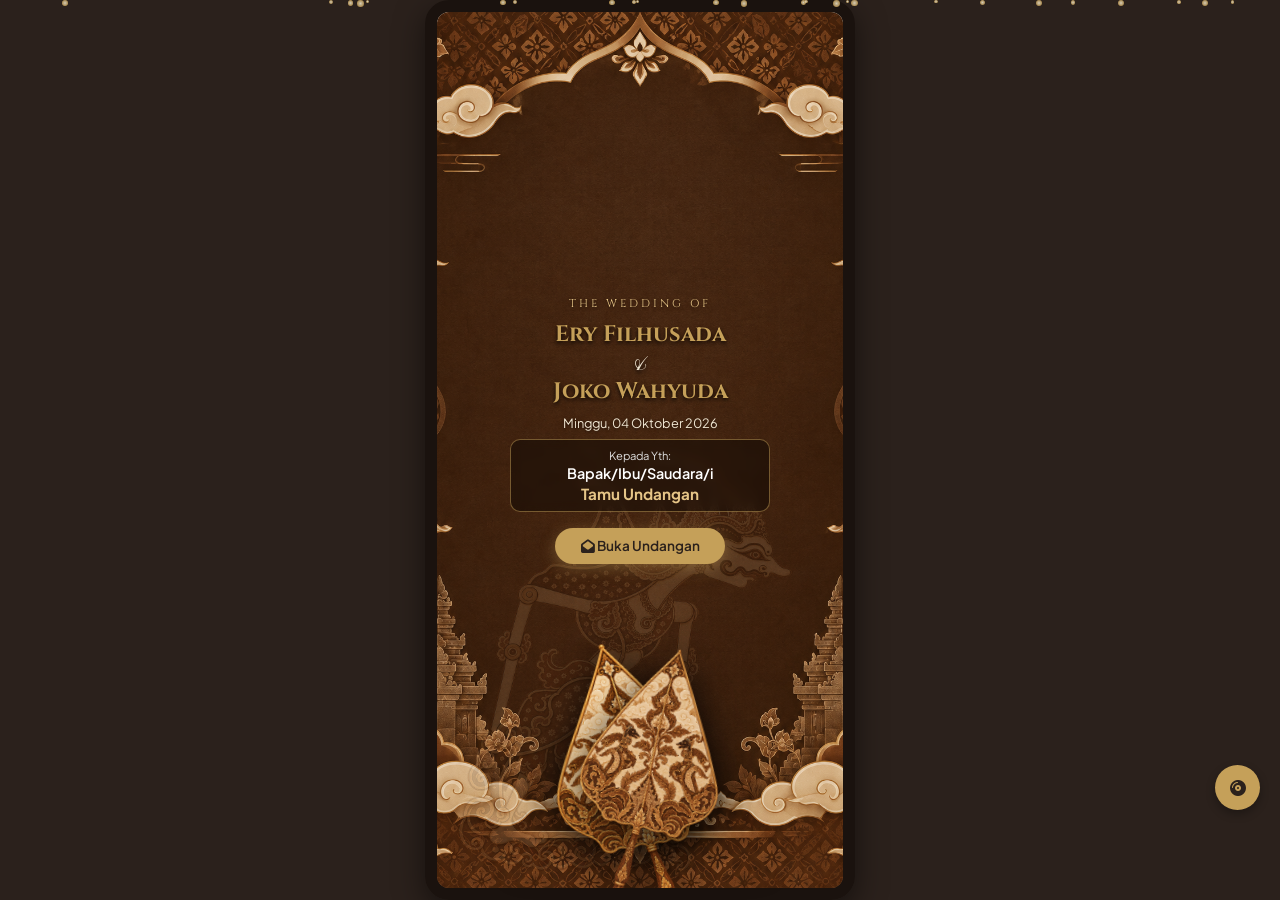
==== index.html @ 7650f7a1 "Add files via upload" ====
<!DOCTYPE html>
<html lang="id">
<head>
    <meta charset="UTF-8">
    <meta name="viewport" content="width=device-width, initial-scale=1.0">
    <title>The Wedding of Ery & Yuda</title>
    <!-- Google Fonts -->
    <link href="https://fonts.googleapis.com/css2?family=Cinzel:wght@400;600;700&family=Pinyon+Script&family=Plus+Jakarta+Sans:wght@300;400;500;600&display=swap" rel="stylesheet">
    <!-- FontAwesome Icons -->
    <link rel="stylesheet" href="https://cdnjs.cloudflare.com/ajax/libs/font-awesome/6.4.0/css/all.min.css">
    
    <!-- CSS Links -->
    <link rel="stylesheet" href="css/style.css">
    <link rel="stylesheet" href="css/animation.css">
    <link rel="stylesheet" href="css/responsive.css">
    <style>
        /* Animasi Masuk Otomatis yang Simpel & Indah */
        @keyframes autoFadeUp {
            from {
                opacity: 0;
                transform: translateY(25px);
            }
            to {
                opacity: 1;
                transform: translateY(0);
            }
        }
        .auto-anim {
            animation: autoFadeUp 1s ease-out forwards;
        }
    </style>
</head>
<body class="gate-closed">

    <div class="gold-dust-container" id="goldDustContainer"></div>

    <div class="phone-container" id="mainContainer">
        
        <!-- COVER / HALAMAN UTAMA -->
        <div id="cover">
            <div class="cover-content">
                <p class="anim-title auto-anim" style="font-family: 'Cinzel', serif; letter-spacing: 3px; font-size: 0.7rem; color: #e6c587; text-shadow: 0 1px 3px rgba(0,0,0,0.5);">THE WEDDING OF</p>
                
                <div class="couple-name-box">
                    <div class="groom anim-groom auto-anim">Ery Filhusada</div>
                    <div class="connector anim-connector">&</div>
                    <div class="bride anim-bride auto-anim">Joko Wahyuda</div>
                </div>

                <p class="anim-date auto-anim" style="font-size: 0.8rem; color: #f0e6d2; margin-top: 0.1rem; text-shadow: 0 1px 3px rgba(0,0,0,0.5);">Minggu, 04 Oktober 2026</p>
                
                <div class="guest-box anim-guest auto-anim">
    <p style="font-size: 0.7rem; color: #ddd;">Kepada Yth:</p>
    <p style="font-size: 0.9rem; font-weight: 600; color: #fff; margin-top: 0.1rem;">Bapak/Ibu/Saudara/i</p>
    <p style="font-size: 0.95rem; font-weight: 700; color: #e6c587; margin-top: 0.1rem;" id="guest-name">Tamu Undangan</p>
</div>

                <button class="btn-gold anim-btn auto-anim" onclick="openInvitation()" style="position: relative; z-index: 10; padding: 0.6rem 1.6rem; font-size: 0.85rem; margin-top: 0.5rem;">
                    <i class="fa-solid fa-envelope-open"></i> Buka Undangan
                </button>
            </div>

            <!-- Kipas Kayon di Bawah Cover -->
            <div class="cover-fan-container">
                <div class="fan-wrapper fan-left-wrap">
                    <img src="assets/kipas-kayon-kiri.png" alt="Kipas Kayon Kiri" class="fan-img">
                </div>
                <div class="fan-wrapper fan-right-wrap">
                    <img src="assets/kipas-kayon-kanan.png" alt="Kipas Kayon Kanan" class="fan-img">
                </div>
            </div>

            <img src="assets/wayang.png" alt="Wayang Kulit" class="cover-wayang">
        </div>

        <!-- HERO SECTION -->
        <section class="hero-section fade-in" id="home">
            <div class="hero-kayon-top">
                <img src="assets/kayon.png" alt="Kayon Wayang" class="kayon-img">
            </div>

            <div class="cloud-top"></div>

            <div class="hero-content">
                <p class="auto-anim" style="font-family: 'Cinzel', serif; color: var(--secondary-color); font-size: 0.75rem; letter-spacing: 2px; margin-bottom: 0.3rem;">The Wedding of</p>
                <h2 class="shimmer-gold" style="font-family: 'Cinzel', serif; font-size: 1.8rem; color: var(--primary-color); font-weight: 700; margin-bottom: 0.3rem;">Ery & Yuda</h2>
                <p class="auto-anim" style="font-size: 0.85rem; color: var(--text-light); margin-bottom: 1rem;">Minggu, 04 Oktober 2026</p>
                
                <button class="btn-save-date auto-anim" onclick="document.getElementById('countdown-section').scrollIntoView({ behavior: 'smooth' })">
                    <i class="fa-regular fa-calendar-check"></i> Save The Date
                </button>
            </div>

            <div class="hero-wayang-bottom">
                <img src="assets/wayang.png" alt="Wayang Bawah" class="wayang-bot-img">
            </div>
        </section>


        <!-- COUPLE SECTION -->
        <section class="nav-item" id="couple">
            <div class="content-wrapper">
                <div style="margin-bottom: 1.2rem;">
                    <p class="anim-fade auto-anim" style="font-family: 'Cinzel', serif; font-size: 0.85rem; color: var(--secondary-color); margin-bottom: 0.4rem;">Assalamu'alaikum Wr. Wb</p>
                    <p class="anim-fade auto-anim" style="font-size: 0.75rem; color: var(--text-light); max-width: 300px; margin: 0 auto; line-height: 1.4;">
                        Tanpa mengurangi rasa hormat, kami mengundang Bapak/Ibu/Saudara/i serta kerabat sekalian untuk menghadiri acara pernikahan kami.
                    </p>
                </div>

                <!-- MEMPELAI WANITA -->
                <div class="couple-card auto-anim" style="margin-bottom: 1.2rem;">
                    <div class="couple-img-box" style="width: 90px; height: 120px; margin: 0 auto 0.6rem; border-radius: 6px; overflow: hidden; border: 2px solid var(--secondary-color); box-shadow: 0 4px 10px rgba(0,0,0,0.15);">
                        <img src="assets/bride.png" alt="Ery Filhusada" style="width: 100%; height: 100%; object-fit: cover;">
                    </div>
                    <h3 class="shimmer-gold" style="font-family: 'Cinzel', serif; font-size: 1.15rem; color: var(--primary-color); margin-bottom: 0.2rem;">Ery Filhusada</h3>
                    <p style="font-size: 0.75rem; color: var(--text-light); max-width: 260px; margin: 0 auto; line-height: 1.3;">
                        Putri Dari Bapak Iswandi (Si'is) dan Ibu Armiati
                    </p>
                </div>

                <div class="auto-anim" style="font-family: 'Cinzel', serif; font-size: 1.1rem; color: var(--secondary-color); margin: 0.5rem 0;">&amp;</div>

                <!-- MEMPELAI PRIA -->
                <div class="couple-card auto-anim" style="margin-bottom: 1rem;">
                    <div class="couple-img-box" style="width: 90px; height: 120px; margin: 0 auto 0.6rem; border-radius: 6px; overflow: hidden; border: 2px solid var(--secondary-color); box-shadow: 0 4px 10px rgba(0,0,0,0.15);">
                        <img src="assets/groom.png" alt="Joko Wahyuda" style="width: 100%; height: 100%; object-fit: cover;">
                    </div>
                    <h3 class="shimmer-gold" style="font-family: 'Cinzel', serif; font-size: 1.15rem; color: var(--primary-color); margin-bottom: 0.2rem;">Joko Wahyuda</h3>
                    <p style="font-size: 0.75rem; color: var(--text-light); max-width: 260px; margin: 0 auto; line-height: 1.3;">
                        Putra Dari Bapak Sido dan Ibu Janem (Almh)
                    </p>
                </div>
            </div>
        </section>

         <!-- QUOTE SECTION -->
        <section class="event-card floating-ornament" id="quote-section" style="display: flex; flex-direction: column; align-items: center; justify-content: center; min-height: 100vh; padding: 4rem 1.5rem; text-align: center; background: url('assets/background.png') center/cover no-repeat;">
            
            <div class="auto-anim" style="margin-bottom: -10px; z-index: 2;">
                <img src="assets/wayang-atas.png" alt="Ornamen Wayang" style="width: 150px; height: auto;">
            </div>

            <div class="auto-anim" style="background: rgba(255, 255, 255, 0.85); border: 1.5px solid var(--secondary-color); border-radius: 8px; padding: 1.8rem 1.2rem; box-shadow: 0 4px 15px rgba(0,0,0,0.1); max-width: 320px; width: 100%; position: relative;">
                <p class="anim-fade" style="font-size: 0.75rem; color: var(--text-dark); line-height: 1.5; font-style: italic; margin-bottom: 0.8rem;">
                    "Dan di antara tanda-tanda (kebesaran)-Nya ialah Dia menciptakan pasangan untukmu dari jenismu sendiri, agar kamu cenderung dan merasa tenteram kepadanya, dan Dia menjadikan di antaramu rasa kasih dan sayang. Sesungguhnya pada yang demikian itu benar-benar terdapat tanda-tanda (kebesaran Allah) bagi kaum yang berpikir."
                </p>
                <p style="font-family: 'Cinzel', serif; font-size: 0.8rem; color: var(--secondary-color); font-weight: bold;">
                    (QS. Ar-Rum: 21)
                </p>
            </div>
        </section>

         <!-- KISAH CINTA / OUR JOURNEY SECTION -->
        <section class="event-card floating-ornament" id="journey" style="display: flex; flex-direction: column; align-items: center; justify-content: center; min-height: 100vh; padding: 4rem 1.5rem; text-align: left; background: url('assets/background.png') center/cover no-repeat; position: relative;">
            
            <!-- Judul Atas -->
            <div class="auto-anim" style="text-align: center; margin-bottom: 2.5rem; width: 100%;">
                <p style="font-family: 'Cinzel', serif; font-size: 0.75rem; color: var(--secondary-color); letter-spacing: 2px; margin-bottom: 0.3rem;">OUR JOURNEY</p>
                <h2 class="anim-fade" style="font-family: 'Cinzel', serif; font-size: 1.8rem; color: var(--primary-color); font-weight: normal;">Kisah Cinta</h2>
            </div>

            <!-- Container Timeline -->
            <div class="event-card floating-ornament" style="position: relative; width: 100%; max-width: 340px; padding-left: 20px;">
                
                <!-- Garis Vertikal Timeline -->
                <div style="position: absolute; left: 68px; top: 10px; bottom: 10px; width: 1.5px; background: rgba(139, 111, 71, 0.4);"></div>

                <!-- Item 1: 2019 -->
                <div style="display: flex; align-items: flex-start; margin-bottom: 2rem; position: relative;">
                    <div style="width: 50px; font-family: 'Cinzel', serif; font-size: 0.85rem; color: var(--secondary-color); font-weight: bold; padding-top: 2px;">
                        2020
                    </div>
                    <div style="width: 12px; height: 12px; background: var(--secondary-color); border-radius: 50%; margin: 4px 14px 0 6px; box-shadow: 0 0 0 3px rgba(139, 111, 71, 0.2); z-index: 2;"></div>
                    <div style="flex: 1;">
                        <h3 style="font-family: 'Cinzel', serif; font-size: 1rem; color: var(--primary-color); margin-bottom: 0.2rem;">Pertemuan Pertama</h3>
                        <p style="font-size: 0.75rem; color: var(--text-dark); line-height: 1.4;">Pertemuan awal yang menjadi awal mula jalinan cerita kami.</p>
                    </div>
                </div>

                <!-- Item 2: 2021 -->
                <div style="display: flex; align-items: flex-start; margin-bottom: 2rem; position: relative;">
                    <div style="width: 50px; font-family: 'Cinzel', serif; font-size: 0.85rem; color: var(--secondary-color); font-weight: bold; padding-top: 2px;">
                        2022
                    </div>
                    <div style="width: 12px; height: 12px; background: var(--secondary-color); border-radius: 50%; margin: 4px 14px 0 6px; box-shadow: 0 0 0 3px rgba(139, 111, 71, 0.2); z-index: 2;"></div>
                    <div style="flex: 1;">
                        <h3 style="font-family: 'Cinzel', serif; font-size: 1rem; color: var(--primary-color); margin-bottom: 0.2rem;">Menjalin Hubungan</h3>
                        <p style="font-size: 0.75rem; color: var(--text-dark); line-height: 1.4;">Memutuskan untuk berkomitmen dan berjalan bersama menghadapi harinya.</p>
                    </div>
                </div>

                <!-- Item 3: 2025 -->
                <div style="display: flex; align-items: flex-start; margin-bottom: 2rem; position: relative;">
                    <div style="width: 50px; font-family: 'Cinzel', serif; font-size: 0.85rem; color: var(--secondary-color); font-weight: bold; padding-top: 2px;">
                        2025
                    </div>
                    <div style="width: 12px; height: 12px; background: var(--secondary-color); border-radius: 50%; margin: 4px 14px 0 6px; box-shadow: 0 0 0 3px rgba(139, 111, 71, 0.2); z-index: 2;"></div>
                    <div style="flex: 1;">
                        <h3 style="font-family: 'Cinzel', serif; font-size: 1rem; color: var(--primary-color); margin-bottom: 0.2rem;">Lamaran</h3>
                        <p style="font-size: 0.75rem; color: var(--text-dark); line-height: 1.4;">Momen berharga saat niat suci diutarakan di hadapan kedua keluarga.</p>
                    </div>
                </div>

                <!-- Item 4: 2026 -->
                <div style="display: flex; align-items: flex-start; position: relative;">
                    <div style="width: 50px; font-family: 'Cinzel', serif; font-size: 0.85rem; color: var(--secondary-color); font-weight: bold; padding-top: 2px;">
                        2026
                    </div>
                    <div style="width: 12px; height: 12px; background: var(--secondary-color); border-radius: 50%; margin: 4px 14px 0 6px; box-shadow: 0 0 0 3px rgba(139, 111, 71, 0.2); z-index: 2;"></div>
                    <div style="flex: 1;">
                        <h3 style="font-family: 'Cinzel', serif; font-size: 1rem; color: var(--primary-color); margin-bottom: 0.2rem;">Pernikahan</h3>
                        <p style="font-size: 0.75rem; color: var(--text-dark); line-height: 1.4;">Mengikat janji suci dan memulai babak kehidupan baru bersama.</p>
                    </div>
                </div>

            </div>
        </section>

        <!-- COUNTDOWN & DETAIL ACARA SECTION -->
        <section class="event-card floating-ornament" id="countdown-section" style="display: flex; flex-direction: column; align-items: center; justify-content: center; min-height: 100vh; padding: 4rem 1.5rem; text-align: center; background: url('assets/background.png') center/cover no-repeat; position: relative;">
            
            <div class="auto-anim" style="font-family: 'Cinzel', serif; font-size: 1.2rem; color: var(--primary-color); margin-bottom: 1.5rem; letter-spacing: 1px;">
                MENUJU HARI BAHAGIA
            </div>

            <!-- Kotak Countdown -->
            <div class="auto-anim" style="display: flex; gap: 8px; margin-bottom: 2rem;">
                <div style="background: #5a3e2b; color: #fff; padding: 10px 12px; border-radius: 6px; min-width: 55px; box-shadow: 0 4px 10px rgba(0,0,0,0.1);">
                    <div style="font-size: 1.1rem; font-weight: bold; font-family: monospace;" id="days">---</div>
                    <div style="font-size: 0.55rem; letter-spacing: 0.5px; margin-top: 2px;">HARI</div>
                </div>
                <div style="background: #5a3e2b; color: #fff; padding: 10px 12px; border-radius: 6px; min-width: 55px; box-shadow: 0 4px 10px rgba(0,0,0,0.1);">
                    <div style="font-size: 1.1rem; font-weight: bold; font-family: monospace;" id="hours">--</div>
                    <div style="font-size: 0.55rem; letter-spacing: 0.5px; margin-top: 2px;">JAM</div>
                </div>
                <div style="background: #5a3e2b; color: #fff; padding: 10px 12px; border-radius: 6px; min-width: 55px; box-shadow: 0 4px 10px rgba(0,0,0,0.1);">
                    <div style="font-size: 1.1rem; font-weight: bold; font-family: monospace;" id="minutes">--</div>
                    <div style="font-size: 0.55rem; letter-spacing: 0.5px; margin-top: 2px;">MENIT</div>
                </div>
                <div style="background: #5a3e2b; color: #fff; padding: 10px 12px; border-radius: 6px; min-width: 55px; box-shadow: 0 4px 10px rgba(0,0,0,0.1);">
                    <div style="font-size: 1.1rem; font-weight: bold; font-family: monospace;" id="seconds">--</div>
                    <div style="font-size: 0.55rem; letter-spacing: 0.5px; margin-top: 2px;">DETIK</div>
                </div>
            </div>

            <!-- KARTU AKAD NIKAH -->
            <div class="event-card floating-ornament" style="background: rgba(255, 255, 255, 0.85); border: 1px solid rgba(139, 111, 71, 0.3); border-radius: 12px; padding: 1.2rem; width: 100%; max-width: 320px; box-shadow: 0 6px 20px rgba(0,0,0,0.08); margin-bottom: 1rem;">
                <div style="font-family: 'Cinzel', serif; font-size: 1rem; color: var(--primary-color); font-weight: bold; margin-bottom: 0.4rem; letter-spacing: 0.5px;">
                    AKAD NIKAH
                </div>
                <div style="font-size: 0.75rem; color: var(--text-dark); margin-bottom: 0.3rem;">
                    Selasa, 29 September 2026
                </div>
                <div style="font-size: 0.7rem; color: var(--text-light); margin-bottom: 0.5rem;">
                    Pukul : 14.00 WIB s/d Selesai
                </div>
                <div style="font-size: 0.7rem; color: var(--text-dark); line-height: 1.4;">
                    Kantor KUA Sungai Salak, Kec. Tempuling
                </div>
            </div>

            <!-- KARTU RESEPSI PERNIKAHAN -->
            <div class="event-card floating-ornament" style="background: rgba(255, 255, 255, 0.85); border: 1px solid rgba(139, 111, 71, 0.3); border-radius: 12px; padding: 1.2rem; width: 100%; max-width: 320px; box-shadow: 0 6px 20px rgba(0,0,0,0.08);">
                <div style="font-family: 'Cinzel', serif; font-size: 1rem; color: var(--primary-color); font-weight: bold; margin-bottom: 0.4rem; letter-spacing: 0.5px;">
                    RESEPSI PERNIKAHAN
                </div>
                <div style="font-size: 0.75rem; color: var(--text-dark); margin-bottom: 0.3rem;">
                    Minggu, 04 Oktober 2026
                </div>
                <div style="font-size: 0.7rem; color: var(--text-light); margin-bottom: 0.5rem;">
                    Pukul : 09.00 WIB s/d Selesai
                </div>
                <div style="font-size: 0.7rem; color: var(--text-dark); line-height: 1.4; margin-bottom: 1rem;">
                    Kediaman Mempelai Wanita<br>
                    Jl. Propilat Parit Mesjid RT.03 RW.04, Desa Mumpa, Kec. Tempuling
                </div>

                <!-- Tombol Google Maps -->
                <a href="https://maps.app.goo.gl/JGfvfYXEowcbEEPYA" target="_blank" style="display: inline-flex; align-items: center; justify-content: center; gap: 6px; background: linear-gradient(135deg, #8b6f47 0%, #634d2c 100%); color: #fff; text-decoration: none; padding: 0.5rem 1rem; border-radius: 20px; font-size: 0.75rem; font-weight: 500; box-shadow: 0 4px 10px rgba(0,0,0,0.15); width: 100%;">
                    <svg style="width: 14px; height: 14px;" fill="none" stroke="currentColor" stroke-width="2" viewBox="0 0 24 24"><path d="M21 10c0 7-9 13-9 13s-9-6-9-13a9 9 0 0 1 18 0z"/><circle cx="12" cy="10" r="3"/></svg>
                    Buka Google Maps
                </a>
            </div>
        </section>

        <!-- AMPLOP DIGITAL SECTION -->
        <section class="nav-item" id="amplop" style="display: flex; flex-direction: column; align-items: center; justify-content: center; min-height: 100vh; padding: 4rem 1.5rem; text-align: center; background: url('assets/background.png') center/cover no-repeat;">
            
            <div class="auto-anim" style="background: linear-gradient(135deg, #8b6f47 0%, #634d2c 100%); color: #fff; padding: 0.7rem 2rem; border-radius: 30px; font-family: 'Cinzel', serif; font-size: 1.1rem; box-shadow: 0 4px 15px rgba(0,0,0,0.15); margin-bottom: 1.2rem; letter-spacing: 1px;">
                Amplop Digital
            </div>

            <p class="auto-anim" style="font-size: 0.75rem; color: var(--text-light); max-width: 300px; margin: 0 auto 1.5rem; line-height: 1.4;">
                Doa restu Anda merupakan karunia yang sangat berarti bagi kami, dan jika memberi adalah ungkapan tanda kasih, Anda dapat memberi kado secara cashless.
            </p>

            <!-- KARTU REKENING 1 (DANA Erys) -->
            <div class="event-card floating-ornament" style="background: rgba(255, 255, 255, 0.9); border: 1px solid rgba(139, 111, 71, 0.3); border-radius: 12px; padding: 1.2rem; width: 100%; max-width: 320px; box-shadow: 0 6px 20px rgba(0,0,0,0.08); margin-bottom: 1rem; position: relative; text-align: left;">
                <div style="display: flex; justify-content: space-between; align-items: center; margin-bottom: 1rem;">
                    <div style="width: 36px; height: 24px; background: #e0d4be; border-radius: 4px; position: relative;">
                        <div style="position: absolute; top: 4px; left: 4px; right: 4px; bottom: 4px; border: 1px solid #bfa782; border-radius: 2px;"></div>
                    </div>
                    <span style="font-family: 'Cinzel', serif; font-weight: bold; font-size: 1.1rem; color: #0066ae; font-style: italic;">DANA</span>
                </div>
                <div style="font-family: monospace; font-size: 1.15rem; font-weight: bold; color: var(--text-dark); margin-bottom: 0.2rem; letter-spacing: 1px;" id="rekening1">
                    082218090455
                </div>
                <div style="font-size: 0.75rem; color: var(--text-light); margin-bottom: 1rem; text-transform: uppercase; letter-spacing: 0.5px;">
                    Ery Filhusada
                </div>
                <button onclick="navigator.clipboard.writeText('082218090455'); alert('Nomor DANA berhasil disalin!');" style="display: flex; align-items: center; gap: 6px; background: #f4f0ea; border: 1px solid #d4c5b9; padding: 6px 12px; border-radius: 6px; font-size: 0.75rem; color: var(--text-dark); cursor: pointer; margin-left: auto;">
                    <svg style="width: 14px; height: 14px;" fill="none" stroke="currentColor" stroke-width="2" viewBox="0 0 24 24"><rect width="8" height="4" x="8" y="2" rx="1" ry="1"/><path d="M16 4h2a2 2 0 0 1 2 2v14a2 2 0 0 1-2 2H6a2 2 0 0 1-2-2V6a2 2 0 0 1 2-2h2"/></svg>
                    Copy
                </button>
            </div>

            <!-- KARTU REKENING 2 (DANA Joko) -->
            <div class="event-card floating-ornament" style="background: rgba(255, 255, 255, 0.9); border: 1px solid rgba(139, 111, 71, 0.3); border-radius: 12px; padding: 1.2rem; width: 100%; max-width: 320px; box-shadow: 0 6px 20px rgba(0,0,0,0.08); margin-bottom: 1.5rem; position: relative; text-align: left;">
                <div style="display: flex; justify-content: space-between; align-items: center; margin-bottom: 1rem;">
                    <div style="width: 36px; height: 24px; background: #e0d4be; border-radius: 4px; position: relative;">
                        <div style="position: absolute; top: 4px; left: 4px; right: 4px; bottom: 4px; border: 1px solid #bfa782; border-radius: 2px;"></div>
                    </div>
                    <span style="font-family: 'Cinzel', serif; font-weight: bold; font-size: 1.1rem; color: #0066ae; font-style: italic;">DANA</span>
                </div>
                <div style="font-family: monospace; font-size: 1.15rem; font-weight: bold; color: var(--text-dark); margin-bottom: 0.2rem; letter-spacing: 1px;" id="rekening2">
                    085165545463
                </div>
                <div style="font-size: 0.75rem; color: var(--text-light); margin-bottom: 1rem; text-transform: uppercase; letter-spacing: 0.5px;">
                    Joko Wahyuda
                </div>
                <button onclick="navigator.clipboard.writeText('085165545463'); alert('Nomor DANA berhasil disalin!');" style="display: flex; align-items: center; gap: 6px; background: #f4f0ea; border: 1px solid #d4c5b9; padding: 6px 12px; border-radius: 6px; font-size: 0.75rem; color: var(--text-dark); cursor: pointer; margin-left: auto;">
                    <svg style="width: 14px; height: 14px;" fill="none" stroke="currentColor" stroke-width="2" viewBox="0 0 24 24"><rect width="8" height="4" x="8" y="2" rx="1" ry="1"/><path d="M16 4h2a2 2 0 0 1 2 2v14a2 2 0 0 1-2 2H6a2 2 0 0 1-2-2V6a2 2 0 0 1 2-2h2"/></svg>
                    Copy
                </button>
            </div>

            <!-- TOMBOL KONFIRMASI WHATSAPP -->
            <a class="event-card floating-ornament" href="https://wa.me/6285165545463?text=Halo%20,%20saya%20ingin%20mengirimkan%20konfirmasi%20hadiah/amplop%20digital%20untuk%20pernikahan%20Ery%20%26%20Joko." target="_blank" style="display: inline-flex; align-items: center; justify-content: center; gap: 8px; background: #25d366; color: #fff; text-decoration: none; padding: 0.75rem 1.5rem; border-radius: 30px; font-size: 0.85rem; font-weight: bold; box-shadow: 0 4px 15px rgba(37,211,102,0.3);">
                <svg style="width: 18px; height: 18px;" fill="currentColor" viewBox="0 0 24 24"><path d="M.057 24l1.687-6.163c-1.041-1.804-1.588-3.849-1.587-5.946.003-6.556 5.338-11.891 11.893-11.891 3.181.001 6.167 1.24 8.413 3.488 2.245 2.248 3.481 5.236 3.48 8.414-.003 6.557-5.338 11.892-11.893 11.892-1.99-.001-3.951-.5-5.688-1.448l-6.305 1.654zm6.597-3.807c1.676.995 3.276 1.591 5.392 1.592 5.448 0 9.886-4.434 9.889-9.885.002-5.462-4.415-9.89-9.881-9.892-5.452 0-9.887 4.434-9.889 9.884-.001 2.225.651 3.891 1.746 5.634l-.999 3.648 3.742-.981zm11.387-5.464c-.074-.124-.272-.198-.57-.347-.297-.149-1.758-.868-2.031-.967-.272-.099-.47-.149-.669.149-.198.297-.768.967-.941 1.165-.173.198-.347.223-.644.074-.297-.149-1.255-.462-2.39-1.475-.883-.788-1.48-1.761-1.653-2.059-.173-.297-.018-.458.13-.606.134-.133.297-.347.446-.521.151-.172.2-.296.3-.495.099-.198.05-.372-.025-.521-.075-.148-.669-1.611-.916-2.206-.242-.579-.487-.501-.669-.51l-.57-.01c-.198 0-.52.074-.792.372s-1.04 1.016-1.04 2.479 1.065 2.876 1.213 3.074c.149.198 2.095 3.2 5.076 4.487.709.306 1.263.489 1.694.626.712.226 1.36.194 1.872.118.571-.085 1.758-.719 2.006-1.413.248-.695.248-1.29.173-1.414z"/></svg>
                Konfirmasi Hadiah via WhatsApp
            </a>
        </section>

        <!-- RSVP & UCAPAN SECTION -->
<section class="fade-in" id="rsvp" style="display: flex; flex-direction: column; align-items: center; justify-content: center; min-height: 100vh; padding: 7rem 1.5rem 4rem; text-align: center; background: url('assets/background-c.png') center/cover no-repeat; position: relative; overflow: hidden;">
            
            <h2 class="auto-anim" style="font-family: 'Cinzel', serif; font-size: 1.5rem; color: var(--primary-color); margin-bottom: 0.5rem; font-weight: normal; font-style: italic;">
                Ucapkan Sesuatu
            </h2>
            <p class="auto-anim" style="font-family: 'Cinzel', serif; font-size: 0.8rem; color: var(--secondary-color); margin-bottom: 1.5rem;">
                Berikan Ucapan &amp; Doa Restu
            </p>

            <!-- Form RSVP (Terhubung ke rsvp.js) -->
            <div class="auto-anim" style="background: rgba(255, 255, 255, 0.85); border: 1px solid rgba(139, 111, 71, 0.3); border-radius: 12px; padding: 1.5rem 1.2rem; width: 100%; max-width: 320px; box-shadow: 0 6px 20px rgba(0,0,0,0.08); text-align: left; margin-bottom: 1.5rem; z-index: 2;">
                
                <form id="rsvp-form">
                    <div style="margin-bottom: 1rem;">
                        <input type="text" id="name" name="name" required placeholder="Nama Kamu" style="width: 100%; padding: 0.7rem 1rem; border: 1px solid #d4c5b9; border-radius: 6px; font-size: 0.8rem; background: #fff; color: var(--text-dark); outline: none; box-sizing: border-box;">
                    </div>

                    <div style="margin-bottom: 1rem;">
                        <textarea rows="4" id="message" name="message" required placeholder="Berikan Ucapan &amp; Doa" style="width: 100%; padding: 0.7rem 1rem; border: 1px solid #d4c5b9; border-radius: 6px; font-size: 0.8rem; background: #fff; color: var(--text-dark); outline: none; resize: none; box-sizing: border-box;"></textarea>
                    </div>

                    <div style="font-size: 0.8rem; color: var(--text-dark); margin-bottom: 0.6rem; font-weight: 500;">
                        Konfirmasi Kehadiran ?
                    </div>
                    
                    <div style="display: flex; gap: 8px; margin-bottom: 1.2rem;">
                        <label style="flex: 1; display: flex; align-items: center; justify-content: center; gap: 6px; border: 1px solid #28a745; padding: 8px; border-radius: 6px; font-size: 0.75rem; color: #28a745; cursor: pointer; background: #fff;">
                            <input type="radio" name="attendance" value="Hadir" checked style="accent-color: #28a745;"> Hadir
                        </label>
                        <label style="flex: 1; display: flex; align-items: center; justify-content: center; gap: 6px; border: 1px solid #dc3545; padding: 8px; border-radius: 6px; font-size: 0.75rem; color: #dc3545; cursor: pointer; background: #fff;">
                            <input type="radio" name="attendance" value="Tidak Hadir" style="accent-color: #dc3545;"> Tidak Hadir
                        </label>
                    </div>

                    <button type="submit" style="width: 100%; background: linear-gradient(135deg, #8b6f47 0%, #634d2c 100%); color: #fff; border: none; padding: 0.75rem; border-radius: 6px; font-family: 'Cinzel', serif; font-size: 0.85rem; cursor: pointer; box-shadow: 0 4px 10px rgba(0,0,0,0.15); letter-spacing: 1px;">
                        Kirim (<span id="wish-count">0</span>)
                    </button>
                </form>
            </div>

            <!-- Kotak Daftar Ucapan Tamu (Guestbook / Wishes List) -->
            <div class="event-card floating-ornament" style="width: 100%; max-width: 320px; z-index: 2;">
                <h3 style="text-align: center; color: var(--primary-color); font-family: 'Cinzel', serif; font-size: 1rem; margin-bottom: 12px;">Ucapan & Doa Tamu</h3>
                <div id="wishes-list" style="max-height: 350px; overflow-y: auto; padding-right: 4px;">
                    <p style="text-align: center; color: #888; font-size: 0.8rem;">Memuat ucapan...</p>
                </div>
                <button id="load-more" style="display: none; width: 100%; margin-top: 10px; background: transparent; border: 1px solid var(--secondary-color); color: var(--secondary-color); padding: 6px; border-radius: 6px; font-size: 0.75rem; cursor: pointer;">Muat Lebih Banyak</button>
            </div>
        </section>

        <!-- CLOSING / PENUTUP SECTION -->
        <section class="fade-in" id="closing" style="display: flex; flex-direction: column; align-items: center; justify-content: center; min-height: 100vh; padding: 3rem 1.5rem 5rem; text-align: center; background: url('assets/background.png') center/cover no-repeat; position: relative;">
            
            <div class="auto-anim" style="width: 100px; height: 125px; background: rgba(255, 255, 255, 0.7); border: 1px solid rgba(139, 111, 71, 0.3); border-radius: 50% 50% 10px 10px; display: flex; align-items: center; justify-content: center; margin-bottom: 1rem; box-shadow: 0 4px 15px rgba(0,0,0,0.08); overflow: hidden; position: relative; z-index: 2;">
                <img src="assets/couple-illustration.png" alt="Pengantin" style="width: 100%; height: 100%; object-fit: cover;">
            </div>

            <p class="auto-anim" style="font-size: 0.7rem; color: var(--text-dark); max-width: 290px; margin: 0 auto 0.8rem; line-height: 1.4; z-index: 2;">
                Merupakan suatu kehormatan dan kebahagiaan bagi kami, apabila Bapak/Ibu/Saudara/i berkenan hadir dan memberikan doa restu. Atas kehadiran dan doa restunya, kami mengucapkan terima kasih.
            </p>

            <p class="auto-anim" style="font-family: 'Cinzel', serif; font-size: 0.75rem; color: var(--secondary-color); margin-bottom: 0.8rem; z-index: 2;">
                Wassalamu'alaikum Wr. Wb.
            </p>

            <h2 class="auto-anim" style="font-family: 'Cinzel', serif; font-size: 1.4rem; color: var(--primary-color); margin-bottom: 1.2rem; font-weight: normal; z-index: 2;">
                Ery &amp; Joko
            </h2>
            
            <p class="auto-anim" style="font-size: 0.75rem; color: var(--text-dark); margin-bottom: 1rem; letter-spacing: 0.5px; z-index: 2;">
                Kami yang berbahagia
            </p>

            <div class="auto-anim" style="display: flex; justify-content: space-around; width: 100%; max-width: 340px; margin-bottom: 1.5rem; z-index: 2; text-align: center;">
                <div style="flex: 1; padding: 0 5px;">
                    <div style="font-family: 'Great Vibes', cursive, serif; font-size: 1.1rem; color: var(--secondary-color); margin-bottom: 0.3rem;">
                        Keluarga
                    </div>
                    <p style="font-size: 0.65rem; color: var(--text-dark); line-height: 1.3;">
                        Bpk. Sido <br>
                        Ibu Janem (Almh)
                    </p>
                </div>

                <div style="flex: 1; padding: 0 5px;">
                    <div style="font-family: 'Great Vibes', cursive, serif; font-size: 1.1rem; color: var(--secondary-color); margin-bottom: 0.3rem;">
                        Keluarga
                    </div>
                    <p style="font-size: 0.65rem; color: var(--text-dark); line-height: 1.3;">
                        Bpk. Iswandi (Si'is)<br>
                        Ibu Armiati
                    </p>
                </div>
            </div>

            <p class="auto-anim" style="font-size: 0.7rem; color: var(--text-light); margin-bottom: 0.8rem; letter-spacing: 0.5px; z-index: 2;">
                Created by Collaboration:
            </p>

            <div class="auto-anim" style="display: flex; align-items: center; justify-content: center; gap: 12px; margin-bottom: 0.8rem; z-index: 2;">
                <div style="width: 55px; height: 55px; background: #2c1d11; border-radius: 10px; padding: 3px; box-shadow: 0 4px 10px rgba(0,0,0,0.15); display: flex; align-items: center; justify-content: center;">
                    <img src="assets/logo-ra.png" alt="Logo 1" style="width: 100%; height: 100%; object-fit: contain; border-radius: 6px;">
                </div>
                <span style="font-family: 'Cinzel', serif; color: var(--secondary-color); font-size: 0.9rem;">×</span>
                <div style="width: 55px; height: 55px; background: #fff; border-radius: 10px; padding: 3px; box-shadow: 0 4px 10px rgba(0,0,0,0.1); display: flex; align-items: center; justify-content: center; border: 1px solid #d4c5b9;">
                    <img src="assets/logo-anteiev.jpeg" alt="Logo 2" style="width: 100%; height: 100%; object-fit: contain; border-radius: 6px;">
                </div>
            </div>

            <p class="auto-anim" style="font-size: 0.7rem; color: var(--text-dark); margin-bottom: 1rem; z-index: 2;">
                Khairunnisa Azzahra × Chairil Print Rumbai
            </p>

            <div class="auto-anim" style="display: flex; gap: 8px; width: 100%; max-width: 300px; justify-content: center; margin-bottom: 1rem; z-index: 2;">
                <a href="https://instagram.com/khrnnsazzhra_" target="_blank" style="flex: 1; background: #fff; border: 1px solid #d4c5b9; padding: 6px 10px; border-radius: 20px; font-size: 0.65rem; color: var(--text-dark); text-decoration: none; box-shadow: 0 2px 8px rgba(0,0,0,0.05); text-align: center;">
                    @khrnnsazzhra_
                </a>
                <a href="https://wa.me/6282171752203" target="_blank" style="flex: 1; background: #fff; border: 1px solid #d4c5b9; padding: 6px 10px; border-radius: 20px; font-size: 0.65rem; color: var(--text-dark); text-decoration: none; box-shadow: 0 2px 8px rgba(0,0,0,0.05); text-align: center;">
                    0821-7175-2203
                </a>
            </div>

            <p class="auto-anim" style="font-size: 0.6rem; color: var(--text-light); z-index: 2; margin-top: 0.2rem; font-style: italic;">
                Music: Safira Inema – Kasetyan Jati
            </p>
        </section>

        <!-- BACKGROUND AUDIO -->
        <div class="music-btn" id="music-btn">
            <i class="fa-solid fa-compact-disc" id="musicIcon"></i>
        </div>
        <audio id="bgMusic" loop>
            <source src="assets/wedding-song.mp3" type="audio/mpeg">
        </audio>

        <!-- FLOATING NAVIGATION BAR -->
        <nav class="floating-nav" style="display: flex; overflow-x: auto; gap: 12px; padding: 0.5rem 1rem; scrollbar-width: none; -ms-overflow-style: none;">
            <a href="#home" class="nav-item active" title="Home"><i class="fa-solid fa-house"></i></a>
            <a href="#couple" class="nav-item" title="Mempelai"><i class="fa-solid fa-user-group"></i></a>
            <a href="#quote-section" class="nav-item" title="Quotes"><i class="fa-solid fa-quote-left"></i></a>
            <a href="#journey" class="nav-item" title="Kisah Cinta"><i class="fa-solid fa-heart-pulse"></i></a>
            <a href="#countdown-section" class="nav-item" title="Acara & Countdown"><i class="fa-solid fa-calendar-days"></i></a>
            <a href="#amplop" class="nav-item" title="Amplop Digital"><i class="fa-solid fa-wallet"></i></a>
            <a href="#rsvp" class="nav-item" title="RSVP & Ucapan"><i class="fa-solid fa-comments"></i></a>
            <a href="#closing" class="nav-item" title="Penutup"><i class="fa-solid fa-flag-checkered"></i></a>
        </nav>

    </div>

    <!-- JS Links -->
    <script src="js/main.js"></script>
    <script src="js/countdown.js"></script>
    <script src="js/rsvp.js"></script>
</body>
</html>
---- css/style.css ----
:root {
    --primary-color: #5c3b21;
    --secondary-color: #8c6239;
    --accent-gold: #c5a059;
    --bg-color: #f7f4ee;
    --card-bg: #ffffff;
    --text-dark: #3a2e2b;
    --text-light: #7a6e6b;
}

* {
    margin: 0;
    padding: 0;
    box-sizing: border-box;
}

body {
    font-family: 'Plus Jakarta Sans', sans-serif;
    background-color: #2b211c;
    color: var(--text-dark);
    display: flex;
    justify-content: center;
    align-items: center;
    min-height: 100vh;
}

.phone-container {
    width: 100%;
    max-width: 430px;
    height: 100vh;
    max-height: 932px;
    background-color: var(--bg-color);
    position: relative;
    overflow-y: auto;
    box-shadow: 0 10px 30px rgba(0,0,0,0.5);
    scroll-behavior: smooth;
}

.phone-container::-webkit-scrollbar {
    display: none;
}

/* --- BACKGROUND UNTUK SETIAP SECTION --- */
section {
    position: relative;
    min-height: 100vh;
    padding: 4rem 1.5rem 5rem;
    text-align: center;
    background: url('../assets/background.png') center/cover no-repeat;
    display: flex;
    flex-direction: column;
    align-items: center;
    justify-content: center;
    overflow: hidden;
}

/* --- GANTI BACKGROUND KHUSUS SECTION TERTENTU --- */
.hero-section {
    background: url('../assets/background.png') center/cover no-repeat !important;
}

#couple {
    background: url('../assets/background-couple.png') center/cover no-repeat !important;
    display: flex !important;
    justify-content: center !important;
    align-items: center !important;
    min-height: 100vh !important;
    padding: 4rem 1.5rem !important;
    text-align: center;
}

#couple .content-wrapper {
    transform: translateY(-20px);
}

#journey {
    background: url('../assets/background-couple.png') center/cover no-repeat !important;
}
#rsvp {
    background: url('../assets/background-couple.png') center/cover no-repeat !important;
}

#event {
    background: url('../assets/background.png') center/cover no-repeat !important;
}

#closing {
    background: url('../assets/background-couple.png') center/cover no-repeat !important;
}

/* --- COVER SECTION DENGAN BACKGROUND & KIPAS KAYON DI BAWAH --- */
#cover {
    position: absolute;
    top: 0;
    left: 0;
    width: 100%;
    height: 100%;
    background: url('../assets/bg-cover.png') center/cover no-repeat;
    z-index: 1000;
    display: flex;
    flex-direction: column;
    justify-content: center;
    align-items: center;
    text-align: center;
    padding: 0.5rem 1.2rem 3rem 1.2rem;
    color: #fff;
    transition: transform 1s cubic-bezier(0.77, 0, 0.175, 1), opacity 0.8s ease;
    overflow: hidden;
}

#cover.hidden {
    transform: translateY(-100%);
    opacity: 0;
    pointer-events: none;
}

/* KONTEN TEKS SELALU MUNCUL JELAS */
.cover-content {
    position: relative;
    z-index: 10;
    width: 100%;
    display: flex;
    flex-direction: column;
    align-items: center;
    justify-content: flex-start;
    opacity: 1 !important;
}

/* PAKSA TEKS COVER MUNCUL MESKI GATE CLOSED */
#cover .cover-content [class*="anim-"] {
    opacity: 1 !important;
    visibility: visible !important;
    transform: none !important;
    animation: none !important;
}

/* Gaya Nama 3 Baris */
.couple-name-box {
    margin: 0.5rem 0;
}

.couple-name-box .groom {
    font-family: 'Cinzel', serif;
    font-size: 1.4rem;
    color: var(--accent-gold);
    font-weight: 700;
    text-shadow: 0 2px 4px rgba(0,0,0,0.9);
}

.couple-name-box .connector {
    font-family: 'Pinyon Script', cursive;
    font-size: 1.8rem;
    color: #f0e6d2;
    margin: -0.3rem 0;
    text-shadow: 0 2px 4px rgba(0,0,0,0.9);
}

.couple-name-box .bride {
    font-family: 'Cinzel', serif;
    font-size: 1.4rem;
    color: var(--accent-gold);
    font-weight: 700;
    text-shadow: 0 2px 4px rgba(0,0,0,0.9);
}

.guest-box {
    background: rgba(0, 0, 0, 0.4);
    backdrop-filter: blur(5px);
    border: 1px solid rgba(197, 160, 89, 0.5);
    padding: 0.5rem 1rem;
    border-radius: 10px;
    margin: 0.5rem 0;
    width: 100%;
    max-width: 260px;
}

/* --- KIPAS KAYON DI DALAM COVER (POSISI BAWAH BERSILANG) --- */
.cover-fan-container {
    position: absolute;
    bottom: -5px;
    left: 0;
    width: 100%;
    height: 220px;
    pointer-events: none;
    z-index: 5;
    display: flex;
    justify-content: center;
    align-items: flex-end;
}

.fan-wrapper {
    position: absolute;
    width: 240px;
    transition: transform 1.2s cubic-bezier(0.77, 0, 0.175, 1), opacity 0.8s ease;
    filter: drop-shadow(0 8px 20px rgba(0,0,0,0.9));
}

.fan-img {
    width: 100%;
    height: auto;
    display: block;
}

/* Kipas Kiri Bersilang di Bawah */
.fan-left-wrap {
    left: calc(50% - 145px);
    transform: rotate(15deg);
    transform-origin: bottom center;
}

/* Kipas Kanan Bersilang di Bawah */
.fan-right-wrap {
    right: calc(50% - 145px);
    transform: rotate(-15deg);
    transform-origin: bottom center;
}

/* Saat Undangan Dibuka: Kipas membuka ke kiri & kanan luar layar */
body.gate-opened .fan-left-wrap {
    transform: translate(-120vw, 30vh) rotate(-50deg);
    opacity: 0;
}

body.gate-opened .fan-right-wrap {
    transform: translate(120vw, 30vh) rotate(50deg);
    opacity: 0;
}

/* Ornamen Wayang di Bawah Cover */
.cover-wayang {
    position: absolute;
    bottom: 0;
    left: 0;
    width: 100%;
    opacity: 0.15;
    pointer-events: none;
    z-index: 2;
}

/* --- TOMBOL EMAS --- */
.btn-gold {
    background-color: var(--accent-gold);
    color: #2b211c;
    border: none;
    padding: 0.6rem 1.6rem;
    font-weight: 600;
    border-radius: 30px;
    cursor: pointer;
    font-family: 'Plus Jakarta Sans', sans-serif;
    box-shadow: 0 4px 15px rgba(197, 160, 89, 0.4);
    transition: 0.3s;
}

.btn-gold:hover {
    background-color: #d4af37;
    transform: scale(1.05);
}

.section-title {
    font-family: 'Cinzel', serif;
    font-size: 1.8rem;
    color: var(--primary-color);
    margin-bottom: 0.5rem;
}

.couple-img {
    width: 180px;
    height: 240px;
    object-fit: cover;
    border-radius: 100px 100px 10px 10px;
    border: 3px solid var(--accent-gold);
    margin: 1.5rem auto;
    box-shadow: 0 8px 20px rgba(0,0,0,0.15);
}

.countdown-grid {
    display: grid;
    grid-template-columns: repeat(4, 1fr);
    gap: 0.5rem;
    margin: 2rem 0;
}

.countdown-box {
    background: var(--primary-color);
    color: #fff;
    padding: 0.8rem 0.4rem;
    border-radius: 8px;
}

.countdown-box span {
    display: block;
    font-size: 1.2rem;
    font-weight: 700;
    color: var(--accent-gold);
}

.countdown-box small {
    font-size: 0.7rem;
    text-transform: uppercase;
}

.event-card {
    background: var(--card-bg);
    border: 1px solid #e6dcce;
    border-radius: 16px;
    padding: 2rem 1.5rem;
    margin: 1.5rem 0;
    box-shadow: 0 4px 15px rgba(0,0,0,0.05);
}

.floating-nav {
    position: fixed;
    bottom: 20px; /* Jarak dari bawah layar HP supaya tidak mentok */
    left: 50%;
    transform: translateX(-50%);
    z-index: 999;
    margin: -60px auto 15px auto;
    width: fit-content;
    max-width: 90%;
    background: rgba(92, 59, 33, 0.95);
    backdrop-filter: blur(10px);
    display: flex;
    justify-content: center;
    align-items: center;
    gap: 1.5rem;
    padding: 0.7rem 1.4rem;
    border-radius: 40px;
    z-index: 999;
    box-shadow: 0 8px 25px rgba(0,0,0,0.4);
    border: 1px solid rgba(197, 160, 89, 0.3);
    overflow-x: auto;
    scrollbar-width: none;
    -ms-overflow-style: none;
}

.floating-nav::-webkit-scrollbar {
    display: none;
}

.nav-item {
    color: #fff;
    text-decoration: none;
    font-size: 1.1rem;
    transition: 0.3s;
    flex-shrink: 0;
}

.nav-item:hover, .nav-item.active {
    color: var(--accent-gold);
}

.music-btn {
    position: fixed;
    bottom: 90px;
    right: 20px;
    background: var(--accent-gold);
    color: #2b211c;
    width: 45px;
    height: 45px;
    border-radius: 50%;
    display: flex;
    justify-content: center;
    align-items: center;
    cursor: pointer;
    z-index: 95;
    box-shadow: 0 4px 10px rgba(0,0,0,0.3);
}

/* --- HERO SECTION (SETELAH COVER DIBUKA) --- */
.hero-kayon-top {
    position: absolute;
    top: 100px;
    left: 50%;
    transform: translateX(-50%);
    width: 170px;
    z-index: 2;
    pointer-events: none;
}

.kayon-img {
    width: 100%;
    height: auto;
    filter: drop-shadow(0 4px 10px rgba(0,0,0,0.15));
}

.hero-content {
    position: relative;
    z-index: 3;
    margin-top: 7rem;
}

.btn-save-date {
    background-color: #6b4423;
    color: #fff;
    border: none;
    padding: 0.5rem 1.4rem;
    font-size: 0.8rem;
    font-weight: 500;
    border-radius: 20px;
    cursor: pointer;
    box-shadow: 0 4px 10px rgba(0,0,0,0.2);
    transition: 0.3s;
    font-family: 'Plus Jakarta Sans', sans-serif;
}

.btn-save-date:hover {
    background-color: #5c3b21;
    transform: scale(1.05);
}

.hero-wayang-bottom {
    position: absolute;
    bottom: 0;
    left: 0;
    width: 100%;
    height: 100px;
    pointer-events: none;
    z-index: 2;
    opacity: 0.2;
    overflow: hidden;
}

.wayang-bot-img {
    width: 120%;
    position: absolute;
    bottom: -20px;
    left: -10%;
}

.scroll-animate {
    opacity: 0;
    transform: translateY(20px);
    transition: opacity 0.6s ease-out, transform 0.6s ease-out;
}

.scroll-animate.active {
    opacity: 1;
    transform: translateY(0);
}

@keyframes fadeInUp {
    from {
        opacity: 0;
        transform: translateY(20px);
    }
    to {
        opacity: 1;
        transform: translateY(0);
    }
}

.anim-fade {
    animation: fadeInUp 0.8s ease-out forwards;
}

/* --- ANIMASI TEKS SAAT SCROLL --- */
.fade-in-up {
    opacity: 0;
    transform: translateY(25px);
    transition: opacity 0.7s ease-out, transform 0.7s ease-out;
    will-change: opacity, transform;
}

.fade-in-up.appear {
    opacity: 1;
    transform: translateY(0);
}

/* --- EFEK KILAU EMAS (SHIMMER) PADA TEKS/AKSEN --- */
@keyframes shimmer {
    0% {
        background-position: -200% 0;
    }
    100% {
        background-position: 200% 0;
    }
}

.shimmer-gold {
    background: linear-gradient(90deg, var(--accent-gold) 0%, #fff6db 50%, var(--accent-gold) 100%);
    background-size: 200% auto;
    color: transparent;
    -webkit-background-clip: text;
    background-clip: text;
    animation: shimmer 4s linear infinite;
}

/* --- EFEK MELAYANG HALUS (FLOATING) UNTUK ORNAMEN/KARTU --- */
@keyframes floating {
    0% {
        transform: translateY(0px);
    }
    50% {
        transform: translateY(-8px);
    }
    100% {
        transform: translateY(0px);
    }
}

.floating-ornament {
    animation: floating 4s ease-in-out infinite;
}

/* --- EFEK PARTIKEL KILAU EMAS (GOLD DUST) --- */
.gold-dust-container {
    position: fixed;
    top: 0;
    left: 0;
    width: 100%;
    height: 100%;
    pointer-events: none;
    z-index: 999; /* Supaya ada di atas konten tapi tidak menghalangi klik */
    overflow: hidden;
}

.sparkle {
    position: absolute;
    background: radial-gradient(circle, #fff6db 0%, var(--accent-gold) 70%, transparent 100%);
    border-radius: 50%;
    opacity: 0.8;
    animation: fallDown linear infinite;
}

@keyframes fallDown {
    0% {
        transform: translateY(-20px) translateX(0) scale(0.5);
        opacity: 0;
    }
    20% {
        opacity: 0.8;
    }
    80% {
        opacity: 0.8;
    }
    100% {
        transform: translateY(105vh) translateX(30px) scale(1.2);
        opacity: 0;
    }
}

/* --- EFEK DENYUT CAHAYA EMAS (PULSE GLOW) PADA TOMBOL --- */
@keyframes pulseGlow {
    0% {
        box-shadow: 0 0 0 0 rgba(212, 175, 55, 0.6);
    }
    70% {
        box-shadow: 0 0 0 12px rgba(212, 175, 55, 0);
    }
    100% {
        box-shadow: 0 0 0 0 rgba(212, 175, 55, 0);
    }
}

.pulse-gold-btn {
    animation: pulseGlow 2.5s infinite ease-in-out;
}
---- css/animation.css ----
/* --- ANIMASI MASUK COVER (DITAHAN SEBELUM GATE DIBUKA) --- */
body:not(.gate-opened) .anim-title,
body:not(.gate-opened) .anim-groom,
body:not(.gate-opened) .anim-connector,
body:not(.gate-opened) .anim-bride,
body:not(.gate-opened) .anim-date,
body:not(.gate-opened) .anim-guest,
body:not(.gate-opened) .anim-btn {
    animation-play-state: paused !important;
    opacity: 0;
}

body.gate-opened .anim-title,
body.gate-opened .anim-groom,
body.gate-opened .anim-connector,
body.gate-opened .anim-bride,
body.gate-opened .anim-date,
body.gate-opened .anim-guest,
body.gate-opened .anim-btn {
    animation-play-state: running !important;
}

/* Animasi Masuk yang Lembut & Mewah */
@keyframes fadeInUp {
    0% {
        opacity: 0;
        transform: translateY(25px);
    }
    100% {
        opacity: 1;
        transform: translateY(0);
    }
}

@keyframes fadeInScale {
    0% {
        opacity: 0;
        transform: scale(0.95);
    }
    100% {
        opacity: 1;
        transform: scale(1);
    }
}

/* Kelas Delay Animasi Berurutan */
.anim-title {
    animation: fadeInUp 1s cubic-bezier(0.16, 1, 0.3, 1) 0.2s forwards;
    opacity: 0;
}

.anim-groom {
    animation: fadeInUp 1s cubic-bezier(0.16, 1, 0.3, 1) 0.4s forwards;
    opacity: 0;
}

.anim-connector {
    animation: fadeInUp 1s cubic-bezier(0.16, 1, 0.3, 1) 0.6s forwards;
    opacity: 0;
}

.anim-bride {
    animation: fadeInUp 1s cubic-bezier(0.16, 1, 0.3, 1) 0.8s forwards;
    opacity: 0;
}

.anim-date {
    animation: fadeInUp 1s cubic-bezier(0.16, 1, 0.3, 1) 1s forwards;
    opacity: 0;
}

.anim-guest {
    animation: fadeInScale 1s cubic-bezier(0.16, 1, 0.3, 1) 1.2s forwards;
    opacity: 0;
}

.anim-btn {
    animation: fadeInUp 1s cubic-bezier(0.16, 1, 0.3, 1) 1.4s forwards;
    opacity: 0;
}

/* Animasi Kipas Kiri Membuka */
@keyframes openFanLeft {
    0% {
        transform: translate(-60px, 20px) rotate(-15deg) scale(0.9);
        opacity: 0;
    }
    100% {
        transform: translate(0, 0) rotate(0deg) scale(1);
        opacity: 0.95;
    }
}

/* Animasi Kipas Kanan Membuka */
@keyframes openFanRight {
    0% {
        transform: translate(60px, 20px) rotate(15deg) scale(0.9);
        opacity: 0;
    }
    100% {
        transform: translate(0, 0) rotate(0deg) scale(1);
        opacity: 0.95;
    }
}

.anim-fan-left {
    animation: openFanLeft 1.2s cubic-bezier(0.16, 1, 0.3, 1) 0.3s forwards;
    opacity: 0;
}

.anim-fan-right {
    animation: openFanRight 1.2s cubic-bezier(0.16, 1, 0.3, 1) 0.3s forwards;
    opacity: 0;
}
---- css/responsive.css ----
@media (min-width: 768px) {
    .phone-container {
        border-radius: 24px;
        border: 12px solid #1a120e;
    }
}
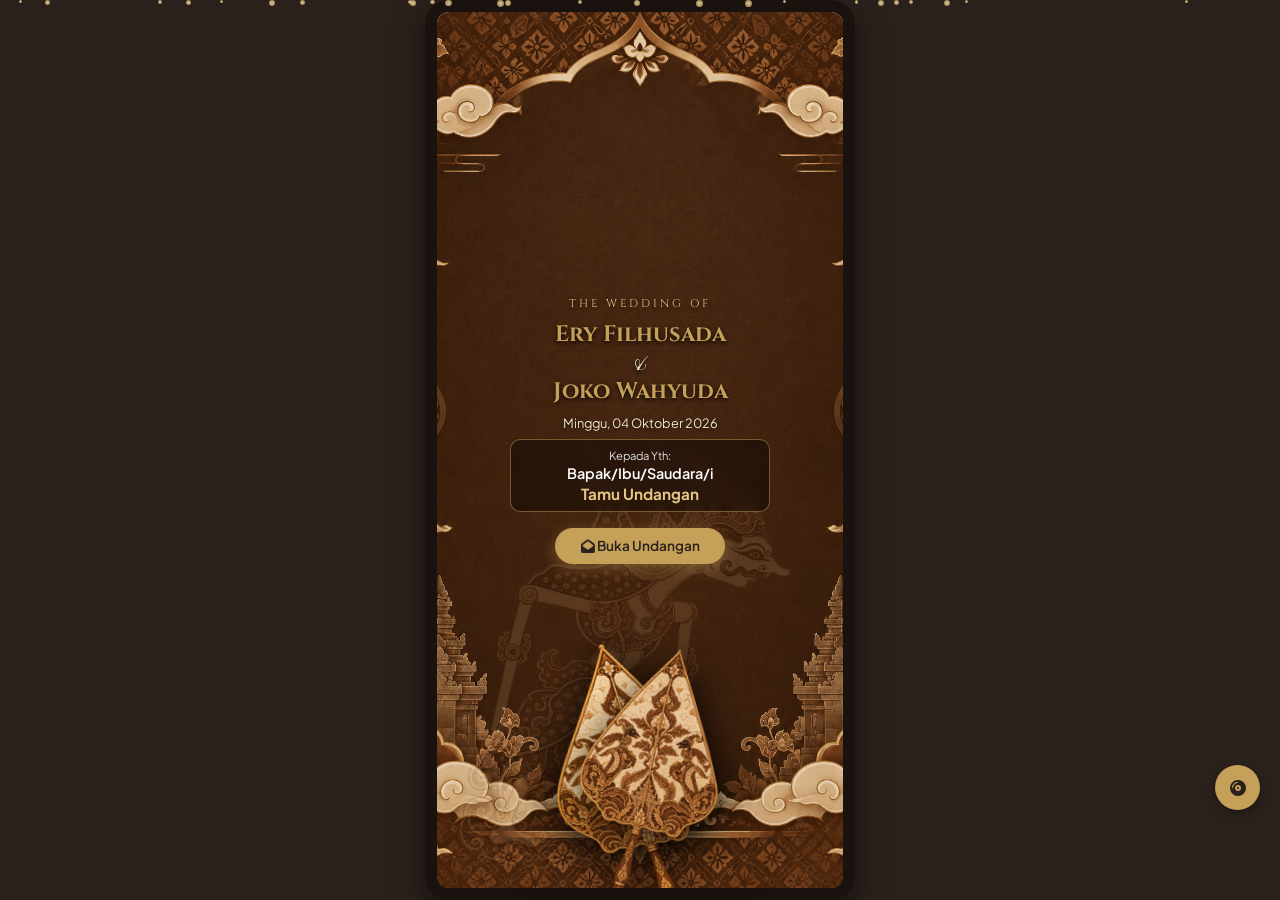
==== commit c0b970c3: "Update index.html" ====
--- a/index.html
+++ b/index.html
@@ -408,7 +408,7 @@
             </p>
 
             <h2 class="auto-anim" style="font-family: 'Cinzel', serif; font-size: 1.4rem; color: var(--primary-color); margin-bottom: 1.2rem; font-weight: normal; z-index: 2;">
-                Ery &amp; Joko
+                Ery &amp; Yuda
             </h2>
             
             <p class="auto-anim" style="font-size: 0.75rem; color: var(--text-dark); margin-bottom: 1rem; letter-spacing: 0.5px; z-index: 2;">
@@ -496,4 +496,4 @@
     <script src="js/countdown.js"></script>
     <script src="js/rsvp.js"></script>
 </body>
-</html>+</html>
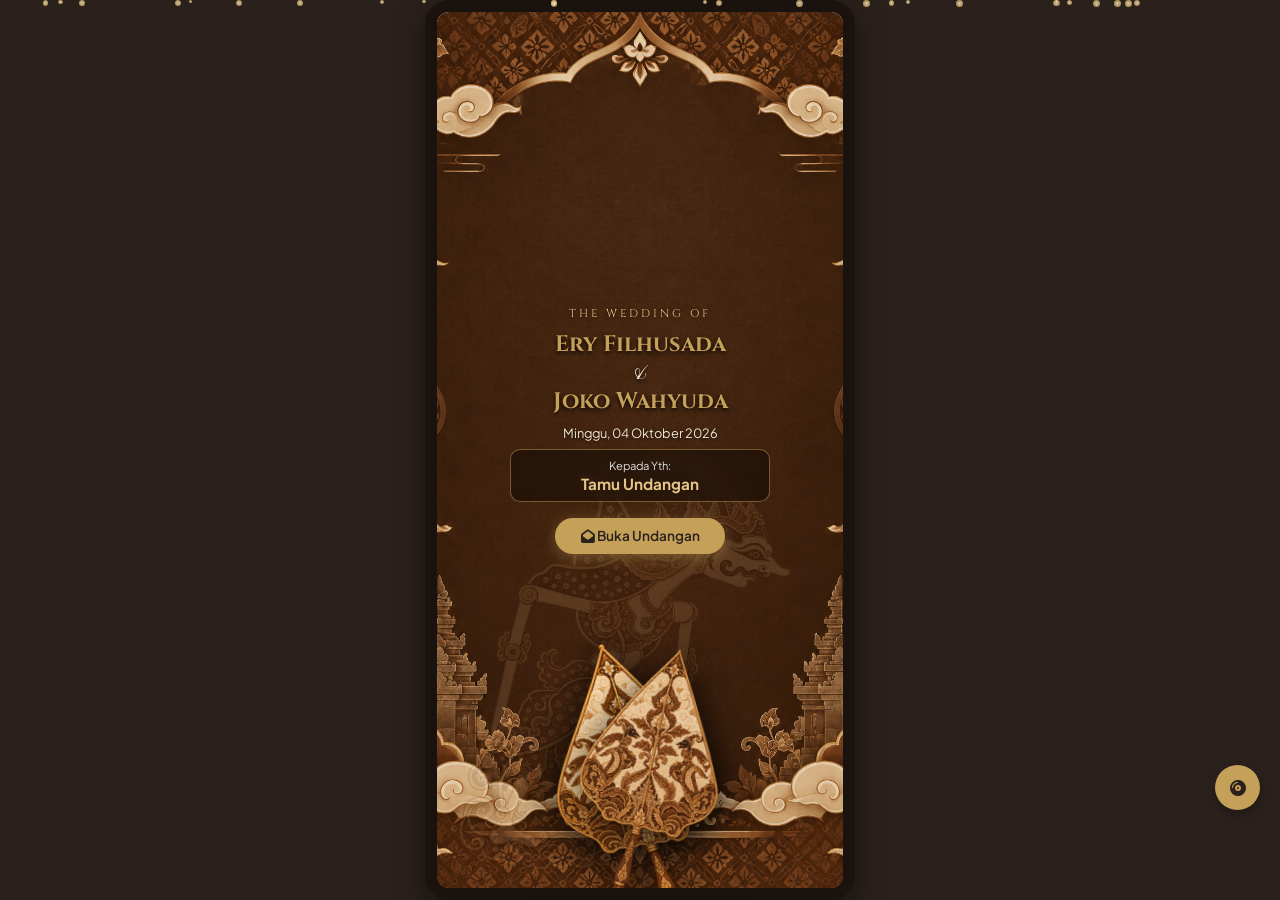
==== commit 22654eed: "Update index.html" ====
--- a/index.html
+++ b/index.html
@@ -51,7 +51,6 @@
                 
                 <div class="guest-box anim-guest auto-anim">
     <p style="font-size: 0.7rem; color: #ddd;">Kepada Yth:</p>
-    <p style="font-size: 0.9rem; font-weight: 600; color: #fff; margin-top: 0.1rem;">Bapak/Ibu/Saudara/i</p>
     <p style="font-size: 0.95rem; font-weight: 700; color: #e6c587; margin-top: 0.1rem;" id="guest-name">Tamu Undangan</p>
 </div>
 
